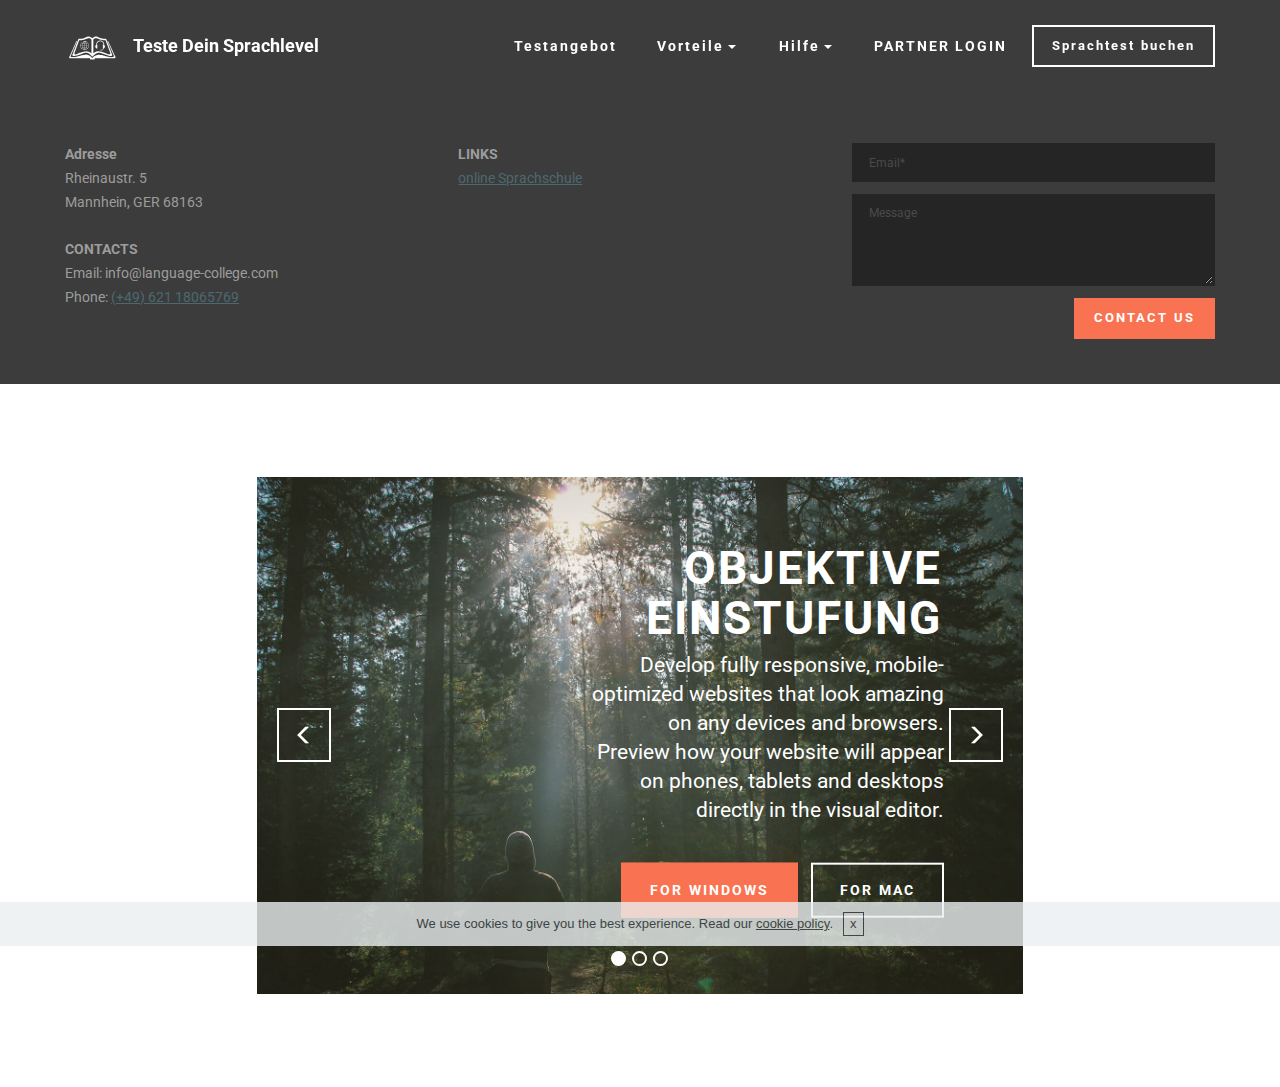
==== page1.html @ b9482434 "create github pages" ====
<!DOCTYPE html>
<html >
<head>
  <!-- Site made with Mobirise Website Builder v4.6.6, https://mobirise.com -->
  <meta charset="UTF-8">
  <meta http-equiv="X-UA-Compatible" content="IE=edge">
  <meta name="generator" content="Mobirise v4.6.6, mobirise.com">
  <meta name="viewport" content="width=device-width, initial-scale=1, minimum-scale=1">
  <link rel="shortcut icon" href="assets/images/favicon-96x96-96x96.png" type="image/x-icon">
  <meta name="description" content="Web Site Generator Description">
  <title>Assessment-Center</title>
  <link rel="stylesheet" href="https://fonts.googleapis.com/css?family=Roboto:700,400&subset=cyrillic,latin,greek,vietnamese">
  <link rel="stylesheet" href="assets/bootstrap/css/bootstrap.min.css">
  <link rel="stylesheet" href="assets/dropdown-menu/style.css">
  <link rel="stylesheet" href="assets/mobirise/css/style.css">
  <link rel="stylesheet" href="assets/mobirise-slider/style.css">
  <link rel="stylesheet" href="assets/mobirise/css/mbr-additional.css" type="text/css">
  
  
  
</head>
<body>
  <section id="dropdown-menu-f" data-rv-view="28">

    <nav class="navbar navbar-dropdown transparent navbar-fixed-top bg-color">

        <div class="container">

            <div class="navbar-brand">
                <a href="http://testedeinsprachlevel.de" class="navbar-logo"><img src="assets/images/aaalclogowhite.svg" alt="Mobirise"></a>
                <a class="text-white" href="https://mobirise.com">Teste Dein Sprachlevel</a>
            </div>

            <button class="navbar-toggler pull-xs-right hidden-md-up" type="button" data-toggle="collapse" data-target="#exCollapsingNavbar">
                <div class="hamburger-icon"></div>
            </button>

            <ul class="nav-dropdown collapse pull-xs-right navbar-toggleable-sm nav navbar-nav" id="exCollapsingNavbar"><li class="nav-item"><a class="nav-link link" href="https://mobirise.com/">Testangebot</a></li><li class="nav-item dropdown"><a class="nav-link link dropdown-toggle" data-toggle="dropdown-submenu" href="https://mobirise.com/" aria-expanded="false">Vorteile</a><div class="dropdown-menu"><a class="dropdown-item" href="https://mobirise.com/">Privatperson</a><a class="dropdown-item" href="https://mobirise.com/">Für Bewerbungsmappen<br></a><div class="dropdown"><a class="dropdown-item dropdown-toggle" data-toggle="dropdown-submenu" href="https://mobirise.com/" aria-expanded="false">Assesment Centers</a><div class="dropdown-menu dropdown-submenu"><a class="dropdown-item" href="https://mobirise.com/">Minimalversion</a><a class="dropdown-item" href="https://mobirise.com/">Komplett<br></a><a class="dropdown-item" href="https://mobirise.com/">Image gallery</a><a class="dropdown-item" href="https://mobirise.com/">Mobile menu</a><a class="dropdown-item" href="https://mobirise.com/">Google maps</a><a class="dropdown-item" href="https://mobirise.com/">Social buttons</a><a class="dropdown-item" href="https://mobirise.com/">Google fonts</a><a class="dropdown-item" href="https://mobirise.com/">Video background</a></div></div></div></li><li class="nav-item dropdown"><a class="nav-link link dropdown-toggle" data-toggle="dropdown-submenu" href="https://mobirise.com/" aria-expanded="false">Hilfe</a><div class="dropdown-menu"><a class="dropdown-item" href="https://mobirise.com/">Contact us</a></div></li><li class="nav-item"><a class="nav-link link" href="http://login.html">PARTNER LOGIN</a></li><li class="nav-item nav-btn"><a class="nav-link btn btn-default btn-default-outline" href="index.html#pricing-table1-c">Sprachtest buchen</a></li></ul>

        </div>

    </nav>

</section>

<section class="engine"><a href="https://mobirise.ws/o">best mobile website builder</a></section><section class="mbr-section mbr-section--relative mbr-section--fixed-size mbr-after-navbar" id="contacts3-g" data-rv-view="30" style="background-color: rgb(60, 60, 60);">
    
    <div class="mbr-section__container container">
        <div class="mbr-contacts mbr-contacts--wysiwyg row" style="padding-top: 45px; padding-bottom: 45px;">
            <div class="col-sm-8">
                <div class="row">
                    <div class="col-sm-6">
                        <p class="mbr-contacts__text"><strong>Adresse</strong><br>
Rheinaustr. 5<br>
Mannhein, GER 68163<br><br>
<strong>CONTACTS</strong><br>
Email: info@language-college.com<br>
Phone: <a href="tel:+49-621-18065769">(+49) 621 18065769</a><br><br></p>
                    </div>
                    <div class="col-sm-6"><p class="mbr-contacts__text"><strong>LINKS</strong></p><ul class="mbr-contacts__list"><li><a href="http://language-college.com" target="_blank">online Sprachschule</a></li><li><br></li></ul></div>
                </div>
            </div>
            <div class="mbr-contacts__column col-sm-4" data-form-type="formoid">
                <div data-form-alert="true">
                    <div class="hide" data-form-alert-success="true">Thanks for filling out form!</div>
                </div>
                <form action="https://mobirise.com/" method="post" data-form-title="MESSAGE">
                    <input type="hidden" value="ZUxtruCkhnBNxUwou4GzDsXMW1jZRFucqHpQCYQnk+NSFIySxIh+TwxcKtMD9xpmHl1FUd7HIcWRL0syQinJPswpUtrcHqzlg+A+Mhi7OzvmgWPdeoBjNC7P15YC326x" data-form-email="true">
                    
                    <div class="form-group">
                        <input type="email" class="form-control input-sm input-inverse" name="email" required="" placeholder="Email*" data-form-field="Email">
                    </div>
                    
                    <div class="form-group">
                        <textarea class="form-control input-sm input-inverse" name="message" rows="4" placeholder="Message" data-form-field="Message"></textarea>
                    </div>
                    <div class="mbr-buttons mbr-buttons--right btn-inverse"><button type="submit" class="mbr-buttons__btn btn btn-danger">CONTACT US</button></div>
                </form>
            </div>
        </div>
    </div>
</section>

<section class="mbr-slider mbr-section mbr-section--no-padding carousel slide" data-ride="carousel" data-wrap="true" data-interval="5000" id="slider2-h" data-rv-view="39">
    <div class="mbr-section__container article-slider container mbr-section__container--isolated">
        <div class=" col-sm-offset-2 col-sm-8">
            <ol class="carousel-indicators">
                <li data-app-prevent-settings="" data-target="#slider2-h" class="active" data-slide-to="0"></li><li data-app-prevent-settings="" data-target="#slider2-h" data-slide-to="1"></li><li data-app-prevent-settings="" data-target="#slider2-h" data-slide-to="2"></li>
            </ol>
            <div class="carousel-inner" role="listbox">
                <div class="mbr-box mbr-section mbr-section--relative mbr-section--fixed-size mbr-section--bg-adapted item dark center active">
                    <div class="mbr-box__magnet mbr-box__magnet--center-right">
                                            
                        <div>
                            <img src="assets/images/slide1.jpg">
                            <div class="row">
                                <div class=" col-md-6 col-md-offset-5">  

                                <div class="mbr-hero">
                                    <h1 class="mbr-hero__text">OBJEKTIVE EINSTUFUNG</h1>

                                    <p class="mbr-hero__subtext">Develop fully responsive, mobile-optimized websites that look amazing on any devices and browsers. Preview how your website will appear on phones, tablets and desktops directly in the visual editor.</p>
                                </div>
                                <div class="mbr-buttons btn-inverse mbr-buttons--left mbr-buttons--right"><a class="mbr-buttons__btn btn btn-lg btn-danger" href="https://mobirise.com">FOR WINDOWS</a> <a class="mbr-buttons__btn btn btn-lg btn-default" href="https://mobirise.com">FOR MAC</a></div>
                                </div>
                            </div>
                        </div>
                    </div>
                </div><div class="mbr-box mbr-section mbr-section--relative mbr-section--fixed-size mbr-section--bg-adapted item dark center">
                    <div class="mbr-box__magnet mbr-box__magnet--center-left">
                                            
                        <div>
                            <img src="assets/images/slide2.jpg">
                            <div class="row">
                                <div class=" col-md-offset-1 col-md-6">  

                                <div class="mbr-hero">
                                    <h1 class="mbr-hero__text">SOFORTIGE ERGEBNISSE</h1>

                                    <p class="mbr-hero__subtext">Mobirise is based on Bootstrap 3 - most powerful mobile first framework. Use any bootstrap themes with no extra work.</p>
                                </div>
                                <div class="mbr-buttons btn-inverse mbr-buttons--left"><a class="mbr-buttons__btn btn btn-lg btn-danger" href="https://mobirise.com">FOR WINDOWS</a> <a class="mbr-buttons__btn btn btn-lg btn-default" href="https://mobirise.com">FOR MAC</a></div>
                                </div>
                            </div>
                        </div>
                    </div>
                </div><div class="mbr-box mbr-section mbr-section--relative mbr-section--fixed-size mbr-section--bg-adapted item dark center">
                    <div class="mbr-box__magnet mbr-box__magnet--center-center">
                                            
                        <div>
                            <img src="assets/images/slide3.jpg">
                            <div class="row">
                                <div class=" col-md-8 col-md-offset-2">  

                                <div class="mbr-hero">
                                    <h1 class="mbr-hero__text">GESTUFTE NIVEAUS</h1>

                                    <p class="mbr-hero__subtext">Choose from the large selection of latest pre-made blocks - jumbotrons, hero images, parallax scrolling, video backgrounds, hamburger menu, sticky header and more.</p>
                                </div>
                                <div class="mbr-buttons btn-inverse mbr-buttons--center"><a class="mbr-buttons__btn btn btn-lg btn-danger" href="https://mobirise.com">FOR WINDOWS</a> <a class="mbr-buttons__btn btn btn-lg btn-default" href="https://mobirise.com">FOR MAC</a></div>
                                </div>
                            </div>
                        </div>
                    </div>
                </div>
            </div>
            
            <a data-app-prevent-settings="" class="left carousel-control" role="button" data-slide="prev" href="#slider2-h">
                <span class="glyphicon glyphicon-menu-left" aria-hidden="true"></span>
                <span class="sr-only">Previous</span>
            </a>
            <a data-app-prevent-settings="" class="right carousel-control" role="button" data-slide="next" href="#slider2-h">
                <span class="glyphicon glyphicon-menu-right" aria-hidden="true"></span>
                <span class="sr-only">Next</span>
            </a>
        </div>
    </div>
</section>


  <script src="assets/web/assets/jquery/jquery.min.js"></script>
  <script src="assets/bootstrap/js/bootstrap.min.js"></script>
  <script src="assets/bootstrap-carousel-swipe/bootstrap-carousel-swipe.js"></script>
  <script src="assets/smooth-scroll/smooth-scroll.js"></script>
  <script src="assets/cookies-alert-plugin/cookies-alert-core.js"></script>
  <script src="assets/cookies-alert-plugin/cookies-alert-script.js"></script>
  <!--[if lte IE 9]>
    <script src="assets/jquery-placeholder/jquery.placeholder.min.js"></script>
  <![endif]-->
  <script src="assets/dropdown-menu/script.js"></script>
  <script src="assets/mobirise/js/script.js"></script>
  <script src="assets/formoid/formoid.min.js"></script>
  
  
<input name="cookieData" type="hidden" data-cookie-text="We use cookies to give you the best experience. Read our <a href='privacy.html'>cookie policy</a>.">
  </body>
</html>
---- assets/dropdown-menu/style.css ----
.navbar-dropdown .dropup,.navbar-dropdown .dropdown{position:relative}.navbar-dropdown .dropdown-toggle::after{display:inline-block;width:0;height:0;margin-right:.25rem;margin-left:.25rem;vertical-align:middle;content:"";border-top:0.3em solid;border-right:0.3em solid transparent;border-left:0.3em solid transparent}.navbar-dropdown .dropdown-toggle:focus{outline:0}.navbar-dropdown .dropup .dropdown-toggle::after{border-top:0;border-bottom:0.3em solid}.navbar-dropdown .dropdown-menu{position:absolute;top:100%;left:0;z-index:1000;display:none;float:left;min-width:160px;padding:5px 0;margin:2px 0 0;font-size:1rem;color:#373a3c;text-align:left;list-style:none;background-color:#fff;background-clip:padding-box;border:1px solid rgba(0,0,0,0.15);border-radius:0.25rem}.navbar-dropdown .dropdown-divider{height:1px;margin:0.5rem 0;overflow:hidden;background-color:#e5e5e5}.navbar-dropdown .dropdown-item{display:block;width:100%;padding:3px 20px;clear:both;font-weight:normal;line-height:1.5;color:#373a3c;text-align:inherit;white-space:nowrap;background:none;border:0}.navbar-dropdown .dropdown-item:focus,.navbar-dropdown .dropdown-item:hover{color:#2b2d2f;text-decoration:none;background-color:#f5f5f5}.navbar-dropdown .dropdown-item.active,.navbar-dropdown .dropdown-item.active:focus,.navbar-dropdown .dropdown-item.active:hover{color:#fff;text-decoration:none;background-color:#0275d8;outline:0}.navbar-dropdown .dropdown-item.disabled,.navbar-dropdown .dropdown-item.disabled:focus,.navbar-dropdown .dropdown-item.disabled:hover{color:#818a91}.navbar-dropdown .dropdown-item.disabled:focus,.navbar-dropdown .dropdown-item.disabled:hover{text-decoration:none;cursor:not-allowed;background-color:transparent;background-image:none;filter:"progid:DXImageTransform.Microsoft.gradient(enabled = false)"}.navbar-dropdown .open > .dropdown-menu{display:block}.navbar-dropdown .open > a{outline:0}.navbar-dropdown .dropdown-menu-right{right:0;left:auto}.navbar-dropdown .dropdown-menu-left{right:auto;left:0}.navbar-dropdown .dropdown-header{display:block;padding:3px 20px;font-size:0.875rem;line-height:1.5;color:#818a91;white-space:nowrap}.navbar-dropdown .dropdown-backdrop{position:fixed;top:0;right:0;bottom:0;left:0;z-index:990}.navbar-dropdown .pull-right > .dropdown-menu{right:0;left:auto}.navbar-dropdown .dropup .caret,.navbar-dropdown .navbar-fixed-bottom .dropdown .caret{content:"";border-top:0;border-bottom:0.3em solid}.navbar-dropdown .dropup .dropdown-menu,.navbar-dropdown .navbar-fixed-bottom .dropdown .dropdown-menu{top:auto;bottom:100%;margin-bottom:2px}.nav-link{display:inline-block}.nav-link:focus,.nav-link:hover{text-decoration:none}.navbar-nav .nav-item{float:left}.navbar-nav .nav-link{display:block;padding-top:.425rem;padding-bottom:.425rem}.navbar-nav .nav-link + .nav-link{margin-left:1rem}.navbar-nav .nav-item + .nav-item{margin-left:1rem}.navbar-toggler{padding:.5rem .75rem;font-size:1.25rem;line-height:1;background:none;border:1px solid transparent;border-radius:0.25rem}.navbar-toggler:focus,.navbar-toggler:hover{text-decoration:none}@media (min-width:544px){.navbar-toggleable-xs{display:block!important}}@media (min-width:768px){.navbar-toggleable-sm{display:block!important}}@media (min-width:992px){.navbar-toggleable-md{display:block!important}}.pull-xs-left{float:left!important}.pull-xs-right{float:right!important}.pull-xs-none{float:none!important}@media (min-width:544px){.pull-sm-left{float:left!important}.pull-sm-right{float:right!important}.pull-sm-none{float:none!important}}@media (min-width:768px){.pull-md-left{float:left!important}.pull-md-right{float:right!important}.pull-md-none{float:none!important}}@media (min-width:992px){.pull-lg-left{float:left!important}.pull-lg-right{float:right!important}.pull-lg-none{float:none!important}}@media (min-width:1200px){.pull-xl-left{float:left!important}.pull-xl-right{float:right!important}.pull-xl-none{float:none!important}}.hidden-xs-up{display:none!important}@media (max-width:543px){.hidden-xs-down{display:none!important}}@media (min-width:544px){.hidden-sm-up{display:none!important}}@media (max-width:767px){.hidden-sm-down{display:none!important}}@media (min-width:768px){.hidden-md-up{display:none!important}}@media (max-width:991px){.hidden-md-down{display:none!important}}@media (min-width:992px){.hidden-lg-up{display:none!important}}@media (max-width:1199px){.hidden-lg-down{display:none!important}}@media (min-width:1200px){.hidden-xl-up{display:none!important}}.hidden-xl-down{display:none!important}.navbar-dropdown-open{overflow:hidden!important}.navbar-dropdown-open .navbar-dropdown.opened{bottom:0;left:0;overflow-y:scroll;position:fixed;right:0;top:0;transition:none}.navbar-dropdown{left:0;padding-top:1.5rem;padding-bottom:1.5rem;position:absolute;right:0;top:0;transition:all 0.25s ease;z-index:1030}.navbar-dropdown .navbar-brand,.navbar-dropdown .navbar-toggler{position:relative;z-index:995}.navbar-dropdown.bg-color.transparent{background:none!important}.navbar-dropdown.navbar-fixed-top{position:fixed}.navbar-dropdown .navbar-brand{line-height:0;margin-right:1.5rem;padding:0}.navbar-dropdown .navbar-brand a{line-height:2.35rem;vertical-align:middle}.navbar-dropdown .navbar-brand a,.navbar-dropdown .navbar-brand a:hover{text-decoration:none}.navbar-dropdown .navbar-brand .navbar-logo,.navbar-dropdown .navbar-brand .navbar-logo a{line-height:0;vertical-align:baseline}.navbar-dropdown .navbar-logo{margin-right:0.5rem}.navbar-dropdown .navbar-logo img{display:inline;height:2.35rem}@media (max-width:543px){.navbar-dropdown .navbar-toggleable-xs{padding-top:0.425rem}.navbar-dropdown .navbar-toggleable-xs .btn{margin-bottom:0.425rem;margin-top:0.425rem}.navbar-dropdown .navbar-toggleable-xs .dropdown-menu{padding-bottom:0.425rem}.navbar-dropdown .navbar-toggleable-xs .dropdown-menu .dropdown-menu{padding-bottom:0}}@media (max-width:767px){.navbar-dropdown .navbar-toggleable-sm{padding-top:0.425rem}.navbar-dropdown .navbar-toggleable-sm .btn{margin-bottom:0.425rem;margin-top:0.425rem}.navbar-dropdown .navbar-toggleable-sm .dropdown-menu{padding-bottom:0.425rem}.navbar-dropdown .navbar-toggleable-sm .dropdown-menu .dropdown-menu{padding-bottom:0}}@media (max-width:991px){.navbar-dropdown .navbar-toggleable-md{padding-top:0.425rem}.navbar-dropdown .navbar-toggleable-md .btn{margin-bottom:0.425rem;margin-top:0.425rem}.navbar-dropdown .navbar-toggleable-md .dropdown-menu{padding-bottom:0.425rem}.navbar-dropdown .navbar-toggleable-md .dropdown-menu .dropdown-menu{padding-bottom:0}}@media (min-width:544px){.navbar-dropdown{border-radius:0}}.is-builder .navbar-dropdown .dropdown-toggle::after{vertical-align:baseline}.dropdown-menu.dropdown-submenu{left:100%;margin-left:-6px;margin-top:-6px;top:0}.dropdown-menu .dropdown-toggle[data-toggle="dropdown-submenu"]::after{border-bottom:0.3em solid transparent;border-left:0.3em solid;border-right:0;border-top:0.3em solid transparent;margin-left:0.3rem}.dropdown-menu .dropdown-toggle[data-toggle="dropdown-submenu"][aria-expanded="true"]{background-color:#f5f5f5}.dropdown-menu .dropdown-item:focus{outline:0}.nav-dropdown-sm{clear:left;float:none!important;position:relative;z-index:999}.nav-dropdown-sm .nav-item{float:none}.nav-dropdown-sm .nav-item + .nav-item{margin-left:0}.nav-dropdown-sm .nav-link,.nav-dropdown-sm .dropdown-item{position:relative}.nav-dropdown-sm .dropdown-toggle::after{position:absolute;right:0;top:50%;margin-top:-0.15em}.nav-dropdown-sm .dropdown-toggle[data-toggle="dropdown-submenu"]::after{margin-left:.25rem;border-top:0.3em solid;border-right:0.3em solid transparent;border-left:0.3em solid transparent;border-bottom:0}.nav-dropdown-sm .dropdown-toggle[data-toggle="dropdown-submenu"][aria-expanded="true"]::after{border-top:0;border-right:0.3em solid transparent;border-left:0.3em solid transparent;border-bottom:0.3em solid}.nav-dropdown-sm .dropdown-menu{margin:0;padding:0;position:relative;top:0;left:0;width:100%;border:0;float:none;border-radius:0;background:none;padding-left:20px}.nav-dropdown-sm .dropdown-item{padding-left:0}.nav-dropdown-sm .dropdown-item,.nav-dropdown-sm .dropdown-item:hover,.nav-dropdown-sm .dropdown-item:focus{background:none!important}.navbar-dropdown .nav > li > a::after{-webkit-transform:none!important;-ms-transform:none!important;-o-transform:none!important;transform:none!important;-webkit-transition:none!important;-o-transition:none!important;transition:none!important;display:none}.navbar-dropdown .navbar-nav{margin:0!important}.navbar-dropdown .nav-dropdown-sm{padding-top:11px!important}.dropdown-toggle::after{display:inline-block!important;width:0!important;border-top:5px solid;border-right:5px solid transparent;border-left:5px solid transparent;border-bottom:0!important;margin-left:4px!important}.dropdown-menu .dropdown-toggle[data-toggle="dropdown-submenu"]::after{border-bottom:5px solid transparent!important;border-left:5px solid!important;border-right:0!important;border-top:5px solid transparent!important;margin-left:6px!important}.nav-dropdown-sm .dropdown-toggle[data-toggle="dropdown-submenu"][aria-expanded="true"]::after{border-top:0!important;border-right:5px solid transparent!important;border-left:5px solid transparent!important;border-bottom:5px solid!important}.nav-dropdown-sm .dropdown-toggle[data-toggle="dropdown-submenu"]::after{margin-left:5px!important;border-top:5px solid!important;border-right:5px solid transparent!important;border-left:5px solid transparent!important;border-bottom:0!important}.navbar-dropdown .btn{-webkit-transition:all 0.2s ease-in-out 0s;-o-transition:all 0.2s ease-in-out 0s;transition:all 0.2s ease-in-out 0s;border-width:2px;font-size:13px;font-weight:bold;letter-spacing:2px;text-decoration:none;word-spacing:1px}.navbar-dropdown{padding-top:25px;padding-bottom:25px;margin-bottom:0;min-height:0;border:0}.navbar-dropdown .navbar-brand{line-height:0;margin-left:0!important;margin-right:24px;padding:0;height:auto;font-weight:bold}.navbar-dropdown .navbar-logo img{height:42px}.navbar-dropdown .navbar-brand a{line-height:42px}.navbar-dropdown .navbar-brand .navbar-logo{margin-right:8px}.navbar-dropdown .navbar-brand .navbar-logo,.navbar-dropdown .navbar-brand .navbar-logo a{line-height:0}.navbar-dropdown a{text-decoration:none}.navbar-dropdown .navbar-nav > li > a{padding-top:11px;padding-bottom:11px}.navbar-dropdown .navbar-nav > li > a.btn{padding:9px 18px}.navbar-dropdown .dropdown-menu{font-size:15px;border-radius:0;padding:8px 0;border:0}.navbar-dropdown .dropdown-submenu{margin-top:-8px}.navbar-dropdown .dropdown-item{padding:4px 20px}.navbar-dropdown .nav-dropdown-sm a{padding-left:0}@media (max-width:767px){.navbar-dropdown .navbar-toggleable-sm .btn{margin-bottom:11px;margin-top:11px}}.navbar-dropdown{padding-top:25px;padding-bottom:25px;margin-bottom:0;min-height:0}.navbar-dropdown.navbar-short{padding-top:15px;padding-bottom:15px}.navbar-dropdown .navbar-nav > li > .dropdown-menu{margin-left:-5px}.navbar-dropdown .nav-dropdown-sm > li > .dropdown-menu{margin-left:0}.navbar-dropdown .nav-dropdown-sm .dropdown-menu{padding:0;padding-left:20px;padding-bottom:11px}.navbar-dropdown .nav-dropdown-sm .dropdown-menu .dropdown-menu{padding-bottom:0}.navbar-dropdown{padding-left:20px;padding-right:20px}.navbar-dropdown .container{padding-left:0;padding-right:0}.navbar-dropdown .navbar-toggler{padding:8px 12px;font-size:20px;border-radius:4px}.navbar-dropdown .btn-default-outline{color:#fff;background-color:transparent;border-color:#fff}.navbar-dropdown .btn-default-outline:hover{color:#252525;background-color:#fff;border-color:#fff}.navbar-dropdown .btn-primary-outline{color:#4c6972;background-color:transparent;border-color:#4c6972}.navbar-dropdown .btn-primary-outline:hover{color:#fff;background-color:#4c6972;border-color:#4c6972}.navbar-dropdown .btn-info-outline{color:#27aae0;background-color:transparent;border-color:#27aae0}.navbar-dropdown .btn-info-outline:hover{color:#fff;background-color:#27aae0;border-color:#27aae0}.navbar-dropdown .btn-success-outline{color:#7ac673;background-color:transparent;border-color:#7ac673}.navbar-dropdown .btn-success-outline:hover{color:#fff;background-color:#7ac673;border-color:#7ac673}.navbar-dropdown .btn-warning-outline{color:#faaf40;background-color:transparent;border-color:#faaf40}.navbar-dropdown .btn-warning-outline:hover{color:#fff;background-color:#faaf40;border-color:#faaf40}.navbar-dropdown .btn-danger-outline{color:#f97352;background-color:transparent;border-color:#f97352}.navbar-dropdown .btn-danger-outline:hover{color:#fff;background-color:#f97352;border-color:#f97352}.navbar-dropdown .btn-link-outline{color:#252525;background-color:transparent;border-color:#252525}.navbar-dropdown .btn-link-outline:hover{color:#fff;background-color:#252525;border-color:#252525}.navbar-dropdown .link,.navbar-dropdown .link:hover{color:#252525}.navbar-dropdown .nav .link{letter-spacing:2px}
---- assets/mobirise/css/style.css ----
.is-builder .animated {
  -webkit-animation-name: none !important;
  animation-name: none !important;
}
html {
  position: relative;
  min-height: 100%;
}
.mbr-embedded-video {
  position: relative;
}
.mbr-background-video,
.mbr-background-video-preview {
  bottom: 0;
  left: 0;
  overflow: hidden;
  position: absolute;
  right: 0;
  top: 0;
}
.mbr-parallax-background,
.mbr-background {
  background-attachment: fixed !important;
  background-position: 50% 0;
  background-repeat: no-repeat;
  background-size: cover !important;
}
.mbr-hidden-scrollbar .mbr-parallax-background {
  background-size: auto 130%;
}
.mobile .mbr-parallax-background {
  background-attachment: scroll !important;
}
.mbr-background {
  background-attachment: scroll !important;
}
.mbr-navbar {
  position: relative;
  width: 100%;
}
.mbr-navbar:before {
  content: "";
  display: block;
}
.mbr-navbar__brand-link:after,
.mbr-navbar__brand-img {
  max-height: 74px;
  height: 100%;
}
.mbr-navbar:before,
.mbr-navbar__container {
  height: 98px;
}
.mbr-navbar--ss .mbr-navbar__brand-link:after,
.mbr-navbar--ss .mbr-navbar__brand-img {
  height: 74px;
}
.mbr-navbar--ss:before,
.mbr-navbar--ss .mbr-navbar__container {
  height: 98px;
}
.mbr-navbar--xs .mbr-navbar__brand-link:after,
.mbr-navbar--xs .mbr-navbar__brand-img {
  height: 32px;
}
.mbr-navbar--xs:before,
.mbr-navbar--xs .mbr-navbar__container {
  height: 56px;
}
.mbr-navbar--s .mbr-navbar__brand-link:after,
.mbr-navbar--s .mbr-navbar__brand-img {
  height: 48px;
}
.mbr-navbar--s:before,
.mbr-navbar--s .mbr-navbar__container {
  height: 72px;
}
.mbr-navbar--m .mbr-navbar__brand-link:after,
.mbr-navbar--m .mbr-navbar__brand-img {
  height: 64px;
}
.mbr-navbar--m:before,
.mbr-navbar--m .mbr-navbar__container {
  height: 88px;
}
.mbr-navbar--l .mbr-navbar__brand-link:after,
.mbr-navbar--l .mbr-navbar__brand-img {
  height: 96px;
}
.mbr-navbar--l:before,
.mbr-navbar--l .mbr-navbar__container {
  height: 120px;
}
.mbr-navbar--xl .mbr-navbar__brand-link:after,
.mbr-navbar--xl .mbr-navbar__brand-img {
  height: 128px;
}
.mbr-navbar--xl:before,
.mbr-navbar--xl .mbr-navbar__container {
  height: 152px;
}
.mbr-navbar--short .mbr-navbar__brand-link:after,
.mbr-navbar--short .mbr-navbar__brand-img {
  height: 40px;
}
.mbr-navbar--short .mbr-brand__logo .mbr-iconfont{
  font-size: 40px;
}
.mbr-navbar--short:before,
.mbr-navbar--short .mbr-navbar__container {
  height: 64px;
}
.mbr-navbar--short .mbr-navbar__container {
  padding: 12px 0;
}
@media (max-width: 767px) {
  .mbr-navbar--short .mbr-navbar__brand-link:after,
  .mbr-navbar--short .mbr-navbar__brand-img {
    height: 31px;
  }
  .mbr-navbar--short:before,
  .mbr-navbar--short .mbr-navbar__container {
    height: 45px;
  }
  .mbr-navbar--short .mbr-navbar__container {
    padding: 7px 0;
  }
}
.mbr-navbar__brand-img {
  position: relative;
}
.mbr-navbar__brand-img,
.mbr-navbar__container,
.mbr-navbar__section {
  -webkit-transition: all 300ms ease-in-out 0s;
  -o-transition: all 300ms ease-in-out 0s;
  transition: all 300ms ease-in-out 0s;
}
.mbr-navbar__section {
  background: #2c2c2c;
  height: auto;
  position: absolute;
  top: 0;
  width: 100%;
  z-index: 1000;
}
.mbr-navbar__container {
  display: table;
  padding: 12px 0;
  width: 100%;
}
.mbr-navbar__menu-box {
  display: table;
  width: 100%;
}
.mbr-navbar__menu-box--inline-left,
.mbr-navbar__menu-box--inline-center,
.mbr-navbar__menu-box--inline-right {
  display: block;
  text-align: left;
}
.mbr-navbar__menu-box--inline-center {
  text-align: center;
}
.mbr-navbar__menu-box--inline-right {
  text-align: right;
}
.mbr-navbar__column {
  display: table-cell;
  vertical-align: middle;
}
.mbr-navbar__column--xxs {
  width: 1%;
}
.mbr-navbar__column--xs {
  width: 10%;
}
.mbr-navbar__column--s {
  width: 20%;
}
.mbr-navbar__column--m {
  width: 30%;
}
.mbr-navbar__column--l {
  width: 40%;
}
.mbr-navbar__column--xl {
  width: 50%;
}
.mbr-navbar__menu-box--inline-left .mbr-navbar__column,
.mbr-navbar__menu-box--inline-center .mbr-navbar__column,
.mbr-navbar__menu-box--inline-right .mbr-navbar__column {
  display: inline-block;
}
.mbr-navbar__items {
  float: left;
  padding-left: 0px;
  position: relative;
  left: -20px;
}
.mbr-navbar__items--right {
  float: right;
  left: 0;
}
.float-left {
  float: left;
}
.mbr-navbar__item {
  display: block;
  float: left;
  position: relative;
}
.mbr-navbar__hamburger {
  display: none;
  margin-top: -11px;
  position: absolute;
  right: 0;
  top: 50%;
  z-index: 10000;
}
.mbr-navbar--collapsed .mbr-navbar__container {
  position: relative;
}
.mbr-navbar--collapsed .mbr-navbar__column {
  display: block;
  width: 100%;
}
.mbr-navbar--collapsed .mbr-navbar__items--right {
  padding-top: 13px;
}
.mbr-navbar--collapsed .mbr-navbar__menu {
  background: rgba(0, 0, 0, 0.9);
  display: none;
  height: 100%;
  left: 0;
  position: fixed;
  top: 0;
  width: 100%;
  z-index: 9999;
}
.mbr-navbar--collapsed .mbr-navbar__menu-box {
  display: table-cell;
  vertical-align: middle;
}
.mbr-navbar--collapsed .mbr-navbar__items {
  float: none;
}
.mbr-navbar--collapsed .mbr-navbar__item {
  float: none;
}
.mbr-navbar--collapsed .mbr-navbar__hamburger {
  display: block;
}
.mbr-navbar--collapsed.mbr-navbar--open .mbr-navbar__menu {
  display: table;
}
.mbr-navbar--collapsed.mbr-navbar--open:not(.mbr-navbar--sticky) .mbr-navbar__section {
  background: none;
  position: fixed;
}
.mbr-navbar--collapsed.mbr-navbar--open .mbr-navbar__brand {
  visibility: hidden;
}
.mbr-navbar--collapsed.mbr-navbar--sticky.mbr-navbar--open .mbr-navbar__brand {
  visibility: visible;
}
.mbr-navbar--collapsed.mbr-navbar--open .mbr-navbar__brand-img,
.mbr-navbar--collapsed.mbr-navbar--open .mbr-navbar__container {
  -webkit-transition: none;
  -o-transition: none;
  transition: none;
}
.mbr-navbar--freeze.mbr-navbar--collapsed.mbr-navbar--open .mbr-navbar__hamburger,
.mbr-navbar--freeze.mbr-navbar--collapsed.mbr-navbar--open .mbr-navbar__hamburger:hover {
  color: #fff !important;
}
.mbr-navbar--sticky .mbr-navbar__section {
  position: fixed;
}
.mbr-navbar--absolute {
  position: absolute;
}
/* fix for popup menu conflict */
@media (max-width: 480px) {
  .mbr-navbar--absolute.mbr-navbar[id^=menu-] {
    position: absolute;
  }
}
.mbr-navbar--transparent .mbr-navbar__section {
  background: none;
}
.mbr-navbar--stuck .mbr-navbar__section,
.mbr-navbar--relative .mbr-navbar__section {
  background: #2c2c2c;
}
@media (max-width: 991px) {
  .mbr-navbar--auto-collapse .mbr-navbar__container {
    position: relative;
  }
  .mbr-navbar--auto-collapse .mbr-navbar__column {
    display: block;
    width: 100%;
  }
  .mbr-navbar__column {
    max-height: 100vh;
    overflow-x: hidden;
    overflow-y:auto;
  }
  .mbr-navbar__column::-webkit-scrollbar {
    display:none;
  }
  .mbr-navbar--auto-collapse .mbr-navbar__items--right {
    padding-top: 13px;
  }
  .mbr-navbar--auto-collapse .mbr-navbar__menu {
    background: rgba(0, 0, 0, 0.9);
    display: none;
    height: 100%;
    left: 0;
    position: fixed;
    top: 0;
    width: 100%;
    z-index: 9999;
  }
  .mbr-navbar--auto-collapse .mbr-navbar__menu-box {
    display: table-cell;
    vertical-align: middle;
  }
  .mbr-navbar--auto-collapse .mbr-navbar__items {
    float: none;
  }
  .mbr-navbar--auto-collapse .mbr-navbar__item {
    float: none;
  }
  .mbr-navbar--auto-collapse .mbr-navbar__hamburger {
    display: block;
  }
  .mbr-navbar--auto-collapse.mbr-navbar--open .mbr-navbar__menu {
    display: table;
  }
  .mbr-navbar--auto-collapse.mbr-navbar--open:not(.mbr-navbar--sticky) .mbr-navbar__section {
    background: none;
    position: fixed;
  }
  .mbr-navbar--auto-collapse.mbr-navbar--open .mbr-navbar__brand {
    visibility: hidden;
  }
  .mbr-navbar--auto-collapse.mbr-navbar--sticky.mbr-navbar--open .mbr-navbar__brand {
    visibility: visible;
  }
  .mbr-navbar--auto-collapse.mbr-navbar--open .mbr-navbar__brand-img,
  .mbr-navbar--auto-collapse.mbr-navbar--open .mbr-navbar__container {
    -webkit-transition: none;
    -o-transition: none;
    transition: none;
  }
}
.mbr-after-navbar:before {
  content: "";
  display: block;
  height: 98px;
}
.mbr-hamburger {
  cursor: pointer;
  height: 23px;
  width: 30px;
}
.mbr-hamburger:focus {
  outline: none;
}
.mbr-hamburger__line,
.mbr-hamburger__line:before,
.mbr-hamburger__line:after {
  content: "";
  position: absolute;
  display: block;
  height: 1px;
  cursor: pointer;
}
.mbr-hamburger__line,
.mbr-hamburger__line:before,
.mbr-hamburger__line:after {
  width: 30px;
  border-bottom: 5px solid;
  top: 9px;
}
.mbr-hamburger__line:before {
  top: -9px;
}
.mbr-hamburger__line:after {
  top: 9px;
}
.mbr-hamburger__line,
.mbr-hamburger__line:before,
.mbr-hamburger__line:after {
  -webkit-transition: all 300ms ease-in-out;
  transition: all 300ms ease-in-out;
}
.mbr-hamburger--open .mbr-hamburger__line {
  border-color: transparent;
}
.mbr-hamburger--open .mbr-hamburger__line:before,
.mbr-hamburger--open .mbr-hamburger__line:after {
  top: 0;
}
.mbr-hamburger--open .mbr-hamburger__line:before {
  -ms-transform: rotate(45deg);
  -webkit-transform: rotate(45deg);
  transform: rotate(45deg);
}
.mbr-hamburger--open .mbr-hamburger__line:after {
  top: 10px;
  -ms-transform: translatey(-10px) rotate(-45deg);
  -webkit-transform: translatey(-10px) rotate(-45deg);
  transform: translatey(-10px) rotate(-45deg);
}
@media (max-width: 767px) {
  .mbr-hamburger {
    height: 23px;
    width: 27px;
  }
  .mbr-hamburger__line,
  .mbr-hamburger__line:before,
  .mbr-hamburger__line:after {
    width: 27px;
    border-bottom: 4px solid;
    top: 9px;
  }
  .mbr-hamburger__line:before {
    top: -9px;
  }
  .mbr-hamburger__line:after {
    top: 9px;
  }
}

.navbar-dropdown .hamburger-icon {
  content: "";
  width: 16px;
  -webkit-box-shadow: 0 -6px 0 1px,0 0 0 1px,0 6px 0 1px;
  -moz-box-shadow: 0 -6px 0 1px,0 0 0 1px,0 6px 0 1px;
  box-shadow: 0 -6px 0 1px,0 0 0 1px,0 6px 0 1px;
}

.mbr-brand {
  display: block;
  float: left;
  position: relative;
}
.mbr-brand,
.mbr-brand:hover {
  text-decoration: none;
}
.mbr-brand__name {
  display: block;
  font-weight: bold;
  margin-top: 5px;
  text-align: center;
}
.mbr-brand__name,
.mbr-brand__name:hover {
  text-decoration: none;
}
.mbr-brand--inline {
  display: table;
}
.mbr-brand--inline:after {
  content: "";
  display: table-cell;
  width: 1px;
}
.mbr-brand--inline .mbr-brand__logo,
.mbr-brand--inline .mbr-brand__name {
  display: table-cell;
  vertical-align: middle;
}
.mbr-brand--inline .mbr-brand__logo {
  padding-right: 10px;
}
.mbr-brand--inline .mbr-brand__name {
  margin: 0;
  text-align: left;
}
.mbr-form {
  display: table;
  margin-top: -13px;
  position: relative;
  top: 14px;
  width: 100%;
}
.mbr-form__left,
.mbr-form__right {
  display: table-cell;
  vertical-align: top;
}
.mbr-form__left {
  padding-right: 3px;
}
.mbr-form__right {
  width: 1px;
}
@media (max-width: 530px) {
  .mbr-form {
    display: block;
    margin-top: -27px;
    position: relative;
    top: 26px;
  }
  .mbr-form__left,
  .mbr-form__right {
    display: block;
  }
  .mbr-form__left {
    margin-bottom: 12px;
    padding-right: 0;
  }
  .mbr-form__right {
    width: 100%;
  }
}
.mbr-section {
  padding: 0 20px;
}
.mbr-section--no-padding {
  padding: 0;
}
.mbr-section--relative {
  position: relative;
}
.mbr-section--fixed-size {
  overflow: hidden;
}
.mbr-section--full-height {
  height: 100vh;
}
.mbr-section--full-height.mbr-after-navbar:before {
  display: none;
}
.mbr-section--bg-adapted {
  background-attachment: scroll;
  background-position: 50% 0;
  background-repeat: no-repeat;
  background-size: cover;
}
.mbr-section--gray {
  background-color: #444444;
}
.mbr-section--light-gray {
  background-color: #f0f0f0;
}
.mbr-section--dark-gray {
  background-color: #3c3c3c;
}
.mbr-section__container {
  padding: 0;
  position: relative;
  z-index: 3;
}
.mbr-section__container--center {
  text-align: center;
}
.mbr-section__container--std-padding {
  padding: 93px 0;
}
.mbr-section__container--std-top-padding {
  padding-top: 93px;
}
.mbr-section__container--std-bot-padding {
  padding-bottom: 93px;
}
.mbr-section__container--sm-padding {
  padding: 41px 0;
}
.mbr-section__container--sm-top-padding {
  padding-top: 41px;
}
.mbr-section__container--sm-bot-padding {
  padding-bottom: 41px;
}
.mbr-section__container--isolated {
  padding-bottom: 93px;
  padding-top: 93px;
}
.mbr-section__container--first {
  padding-top: 93px;
  padding-bottom: 41px;
}
.mbr-section__container--middle {
  padding-bottom: 41px;
}
.mbr-section__container--last {
  padding-bottom: 93px;
}
.mbr-section__row {
  margin-left: -24px;
  margin-right: -24px;
}
.mbr-section__col {
  overflow: hidden;
  padding-left: 24px;
  padding-right: 24px;
}
.mbr-section__left {
  padding-right: 40px;
}
.mbr-section__right {
  padding-left: 15px;
}
.mbr-section__header {
  line-height: 1.5em;
  margin: -10px 0 0;
  text-align: center;
}
@media (min-width: 768px) {
  .mbr-section--short-paddings .mbr-section__container--std-padding {
    padding: 59px 0;
  }
  .mbr-section--short-paddings .mbr-section__container--std-top-padding {
    padding-top: 59px;
  }
  .mbr-section--short-paddings .mbr-section__container--std-bot-padding {
    padding-bottom: 59px;
  }
  .mbr-section--short-paddings .mbr-section__container--sm-padding {
    padding: 41px 0;
  }
  .mbr-section--short-paddings .mbr-section__container--sm-top-padding {
    padding-top: 41px;
  }
  .mbr-section--short-paddings .mbr-section__container--sm-bot-padding {
    padding-bottom: 41px;
  }
  .mbr-section--short-paddings .mbr-section__container--isolated {
    padding-bottom: 59px;
    padding-top: 59px;
  }
  .mbr-section--short-paddings .mbr-section__container--first {
    padding-top: 59px;
    padding-bottom: 41px;
  }
  .mbr-section--short-paddings .mbr-section__container--middle {
    padding-bottom: 41px;
  }
  .mbr-section--short-paddings .mbr-section__container--last {
    padding-bottom: 59px;
  }
}
@media (max-width: 767px) {
  .mbr-section__left {
    padding-right: 15px;
  }
  .mbr-section__right {
    padding-left: 15px;
    padding-top: 51px;
  }
}
.mbr-arrow {
  bottom: 71px;
  left: 0;
  line-height: 1px;
  padding: 0 20px;
  position: absolute;
  width: 100%;
  z-index: 3;
}
.mbr-arrow__link {
  display: inline-block;
  font-size: 26px;
}
.mbr-arrow__link,
.mbr-arrow__link:hover,
.mbr-arrow__link:focus {
  color: #fff;
}
.mbr-arrow--floating .mbr-arrow__link {
  -webkit-animation: floating-arrow 1.6s infinite ease-in-out 0s;
  -o-animation: floating-arrow 1.6s infinite ease-in-out 0s;
  animation: floating-arrow 1.6s infinite ease-in-out 0s;
}
@-webkit-keyframes floating-arrow {
  from {
    -webkit-transform: translateY(0);
    transform: translateY(0);
  }
  65% {
    -webkit-transform: translateY(11px);
    transform: translateY(11px);
  }
  to {
    -webkit-transform: translateY(0);
    transform: translateY(0);
  }
}
@-o-keyframes floating-arrow {
  from {
    -webkit-transform: translateY(0);
    transform: translateY(0);
  }
  65% {
    -webkit-transform: translateY(11px);
    transform: translateY(11px);
  }
  to {
    -webkit-transform: translateY(0);
    transform: translateY(0);
  }
}
@keyframes floating-arrow {
  from {
    -webkit-transform: translateY(0);
    transform: translateY(0);
  }
  65% {
    -webkit-transform: translateY(11px);
    transform: translateY(11px);
  }
  to {
    -webkit-transform: translateY(0);
    transform: translateY(0);
  }
}
.mbr-arrow--dark .mbr-arrow__link,
.mbr-arrow--dark .mbr-arrow__link:hover,
.mbr-arrow--dark .mbr-arrow__link:focus {
  color: #252525;
}
@media (max-width: 767px) {
  .mbr-arrow {
    bottom: 41px;
  }
}
@media (max-width: 320px) {
  .mbr-arrow {
    bottom: 21px;
    text-align: center;
  }
}
@media all and (device-width: 320px) and (device-height: 568px) and (orientation: portrait) {
  .mbr-arrow {
    bottom: 31px;
  }
}
.mbr-box {
  display: table;
  width: 100%;
}
.mbr-box--fixed {
  table-layout: fixed;
}
.mbr-box--stretched {
  height: 100%;
}
.mbr-box__magnet {
  display: table-cell;
  float: none;
  height: 100%;
  margin-bottom: 0;
  margin-top: 0;
  text-align: center;
  vertical-align: middle;
}
.mbr-box__magnet--sm-padding {
  padding: 41px 0;
}
.mbr-box__magnet--top-left,
.mbr-box__magnet--top-center,
.mbr-box__magnet--top-right {
  vertical-align: top;
}
.mbr-box__magnet--bottom-left,
.mbr-box__magnet--bottom-center,
.mbr-box__magnet--bottom-right {
  vertical-align: bottom;
}
.mbr-box__magnet--top-left,
.mbr-box__magnet--center-left,
.mbr-box__magnet--bottom-left {
  text-align: left;
}
.mbr-box__magnet--top-right,
.mbr-box__magnet--center-right,
.mbr-box__magnet--bottom-right {
  text-align: right;
}
.mbr-box__container {
  height: 50%;
}
@media (max-width: 767px) {
  .mbr-box__container {
    height: 100%;
  }
  .mbr-box--adapted {
    display: block;
  }
  .mbr-box--adapted > .mbr-box__magnet {
    display: block;
    height: auto;
  }
}
.mbr-overlay {
  background: #222;
  bottom: 0;
  left: 0;
  position: absolute;
  right: 0;
  top: 0;
  z-index: 2;
}
.mbr-google-map__marker {
  color: #252525;
  display: none;
  margin: 0;
}
.mbr-google-map--loaded .mbr-google-map__marker {
  display: block;
}
.mbr-hero {
  color: #fff;
  position: relative;
}
.mbr-hero__text {
  font-size: 46px;
  font-weight: bold;
  left: -2px;
  letter-spacing: 2px;
  line-height: 50px;
  margin: -18px 0 1px 0;
  padding-bottom: 41px;
  position: relative;
  top: 8px;
}
.mbr-hero__subtext {
  font-size: 21px;
  line-height: 29px;
  margin: -32px 0 3px 0;
  padding: 0 0 41px 0;
  position: relative;
  top: 6px;
}
.mbr-figure {
  display: inline-block;
  /*line-height: 1px;*/
  margin: 0;
  max-width: 100%;
  overflow: hidden;
  position: relative;
}
.mbr-figure--no-bg {
  background: none;
}
.mbr-figure--full-width {
  display: block;
  width: 100%;
}
.mbr-figure.mbr-after-navbar:before {
  display: none;
}
.mbr-figure--full-width iframe,
.mbr-figure--full-width .mbr-figure__img,
.mbr-figure--full-width .mbr-figure__map {
  width: 100%;
}
.mbr-figure iframe,
.mbr-figure__img,
.mbr-figure__map {
  max-width: 100%;
}
@-webkit-keyframes mapCircleLoading {
  from {
    -webkit-transform: rotate(0deg);
  }
  to {
    -webkit-transform: rotate(359deg);
  }
}
@keyframes mapCircleLoading {
  from {
    transform: rotate(0deg);
  }
  to {
    transform: rotate(359deg);
  }
}
.mbr-figure__map {
  height: 400px;
  position: relative;
}
.mbr-figure__map--short {
  height: 300px;
}
.mbr-figure__map iframe {
  height: 100%;
  width: 100%;
}
.mbr-figure__map [data-state-details] {
  color: #6b6763;
  font-family: "Roboto", Helvetica, Arial, sans-serif;
  height: 1.5em;
  margin-top: -0.75em;
  padding-left: 20px;
  padding-right: 20px;
  position: absolute;
  text-align: center;
  top: 50%;
  width: 100%;
}
.mbr-figure__map[data-state] {
  background: #e9e5dc;
}
.mbr-figure__map[data-state="loading"] [data-state-details] {
  display: none;
}
.mbr-figure__map[data-state="loading"]::after {
  content: "";
  -webkit-animation: mapCircleLoading .6s infinite linear;
  animation: mapCircleLoading .6s infinite linear;
  border-radius: 50%;
  border: 6px rgba(255, 255, 255, 0.35) solid;
  border-top-color: #fff;
  height: 40px;
  left: 50%;
  margin-left: -20px;
  margin-top: -20px;
  position: absolute;
  top: 50%;
  width: 40px;
}
.mbr-figure__caption {
  background: rgba(0, 0, 0, 0.5);
  bottom: 0;
  color: #fff;
  display: block;
  font-size: 17px;
  left: 0;
  line-height: 1.3em;
  min-height: 53px;
  padding: 17px 20px;
  position: absolute;
  text-align: left;
  width: 100%;
}
.mbr-figure__caption--no-padding {
  padding: 17px 0;
}
.mbr-figure--wysiwyg .mbr-figure__caption a,
.mbr-figure--wysiwyg .mbr-figure__caption a:hover {
  color: inherit;
  text-decoration: underline;
}
.mbr-figure--caption-inside-top .mbr-figure__caption {
  bottom: auto;
  top: 0;
}
.mbr-figure--caption-outside-top .mbr-figure__caption,
.mbr-figure--caption-outside-bottom .mbr-figure__caption {
  background: none;
  position: relative;
}
.mbr-figure--no-bg.mbr-figure--caption-outside-top .mbr-figure__caption,
.mbr-figure--no-bg.mbr-figure--caption-outside-bottom .mbr-figure__caption {
  color: #252525;
}
.mbr-figure--no-bg.mbr-figure--caption-outside-top .mbr-figure__caption {
  margin-top: -3px;
  padding-top: 0;
}
.mbr-figure--no-bg.mbr-figure--caption-outside-bottom .mbr-figure__caption {
  margin-top: -2px;
  padding-bottom: 0;
  top: 2px;
}
.mbr-figure__caption--std-grid {
  background: none;
  z-index: 2;
  overflow: hidden;
}
.mbr-figure__caption--std-grid:before {
  bottom: 0;
  content: "";
  position: absolute;
  top: 0;
  width: 200%;
  z-index: -1;
  margin-left: -50%;
}
.mbr-figure--caption-inside-top .mbr-figure__caption--std-grid:before,
.mbr-figure--caption-inside-bottom .mbr-figure__caption--std-grid:before {
  background: rgba(0, 0, 0, 0.6);
}
.mbr-figure__caption-small {
  color: #ccc;
  display: block;
  font-size: 14px;
  line-height: 1.3em;
}
.mbr-figure--no-bg.mbr-figure--caption-outside-top .mbr-figure__caption-small,
.mbr-figure--no-bg.mbr-figure--caption-outside-bottom .mbr-figure__caption-small {
  color: #777;
}
@media (max-width: 767px) {
  .mbr-figure--adapted {
    display: block;
    width: 100%;
  }
  .mbr-figure--adapted iframe,
  .mbr-figure--adapted .mbr-figure__img,
  .mbr-figure--adapted .mbr-figure__map {
    width: 100%;
  }
  .mbr-figure--caption-inside-top .mbr-figure__caption,
  .mbr-figure--caption-inside-bottom .mbr-figure__caption {
    background: none;
    position: relative;
  }
  .mbr-figure--caption-inside-top .mbr-figure__caption--std-grid:before,
  .mbr-figure--caption-inside-bottom .mbr-figure__caption--std-grid:before {
    display: none;
  }
}
.mbr-reviews {
  list-style: none;
  margin: 0 -15px;
  padding: 3px 0 0 0;
}
.mbr-reviews__item {
  position: relative;
  margin-top: 39px;
}
.mbr-reviews__text {
  background: #fafafa;
  border-radius: 3px;
  border: 1px solid #ededed;
  color: #777;
  font-size: 16px;
  line-height: 26px;
  padding: 20px;
  position: relative;
}
.mbr-reviews__text:before {
  -webkit-transform: rotate(45deg);
  -ms-transform: rotate(45deg);
  -o-transform: rotate(45deg);
  transform: rotate(45deg);
  width: 14px;
  height: 14px;
  background-color: #fafafa;
  border-color: #ededed;
  border-style: none solid solid none;
  border-width: 0 1px 1px 0;
  bottom: -8px;
  content: "";
  display: block;
  left: 50px;
  position: absolute;
}
.mbr-reviews__p {
  margin: 0;
}
.mbr-reviews__author {
  margin-top: 30px;
  padding-left: 102px;
  position: relative;
}
.mbr-reviews__author--short {
  margin-top: 27px;
  padding-left: 32px;
}
.mbr-reviews__author-img {
  width: 50px;
  height: 50px;
  border-radius: 50%;
  left: 33px;
  position: absolute;
  top: 0;
}
.mbr-reviews__author-name {
  color: #777;
  font-size: 14px;
  font-weight: bold;
  position: relative;
  top: -3px;
}
.mbr-reviews__author-bio {
  color: #999;
  font-size: 12px;
}
@media (max-width: 767px) {
  .mbr-reviews__author {
    padding-bottom: 32px;
  }
  .mbr-reviews__author--short {
    padding-bottom: 1px;
  }
}
@media (min-width: 768px) and (max-width: 991px) {
  .mbr-reviews__item:nth-of-type(2n+1) {
    clear: left;
  }
}
@media (min-width: 992px) {
  .mbr-reviews__item:nth-of-type(3n+1) {
    clear: left;
  }
}
@media (max-width: 991px) {
  .mbr-header--reduce .mbr-header__text {
    padding-top: 1em;
    margin-top: -1em;
  }
}
.mbr-header {
  margin-top: -20px;
  padding: 0;
  position: relative;
  text-align: left;
  top: 10px;
}
.mbr-header--std-padding {
  padding-bottom: 41px;
}
.mbr-header--center {
  text-align: center;
}
.mbr-header__text {
  display: block;
  font-size: 25px;
  font-weight: bold;
  letter-spacing: 6px;
  line-height: 1.5em;
  margin: 0;
}
.mbr-header__subtext {
  color: #777;
  font-size: 14px;
  font-style: italic;
  letter-spacing: 1px;
  margin: 8px 0 7px 0;
}
.mbr-header--inline {
  margin-top: 0;
  padding: 41px 0 28px 0;
  top: 0;
}
.mbr-header--inline .mbr-header__text {
  letter-spacing: 4px;
  line-height: 1em;
  margin: 15px 0 0 0;
}
@media (max-width: 767px) {
  .mbr-header--inline {
    padding: 47px 0 38px 0;
  }
  .mbr-header--inline .mbr-header__text {
    display: block;
    margin: 0 0 38px 0;
  }
  .mbr-header--auto-align .mbr-header__text,
  .mbr-header--auto-align .mbr-header__subtext {
    left: 0;
    text-align: center !important;
  }
}
@media (min-width: 768px) {
  .mbr-header--reduce {
    margin-top: -5px;
    top: 2px;
  }
  .mbr-header--reduce .mbr-header__text {
    font-size: 16px;
    letter-spacing: 1px;
    line-height: 1.1em;
    padding-top: 0.4em;
    margin-top: -0.4em;
  }
}
.mbr-social-icons__icon {
  -webkit-transition: all 0.2s ease-in-out 0s;
  -o-transition: all 0.2s ease-in-out 0s;
  transition: all 0.2s ease-in-out 0s;
  color: #fff;
  cursor: pointer;
  display: inline-block;
  font-size: 29px;
  height: 56px;
  line-height: 61px;
  margin: 0 10px 13px 0;
  position: relative;
  text-align: center;
  width: 56px;
}
.mbr-social-icons__icon:hover {
  color: #fff;
}
.mbr-social-icons--style-1 .mbr-social-icons__icon:hover {
  background: #252525 !important;
}
.mbr-contacts {
  color: #9c9c9c;
  font-size: 14px;
  line-height: 1.7em;
  padding: 45px 0 46px;
}
.mbr-contacts__img {
  max-width: 100%;
  margin: 6px 0 5px 40px;
}
.mbr-contacts__img--left {
  margin-left: 0;
}
.mbr-contacts__text {
  margin: 0;
}
.mbr-contacts__header {
  color: #fff;
  font-size: 14px;
  letter-spacing: 1px;
  margin-bottom: 20px;
  margin-top: 3px;
}
.mbr-contacts__list {
  list-style: none;
  margin: 0;
  padding: 0;
}
@media (max-width: 767px) {
  .mbr-contacts__img {
    margin-bottom: 10px;
  }
  .mbr-contacts__header {
    margin-top: 20px;
    margin-bottom: 10px;
  }
  .mbr-contacts__column {
    margin-top: 37px;
  }
}
.mbr-footer {
  color: #9c9c9c;
  font-size: 13px;
  letter-spacing: 1px;
  line-height: 1.5em;
  padding: 37px 0 39px;
  word-spacing: 1px;
}
.mbr-footer__copyright {
  margin: 0;
}
.mbr-buttons {
  margin: -26px 0 13px 0;
  position: relative;
  text-align: left;
  top: 26px;
}
.mbr-buttons__btn,
.mbr-buttons__link {
  margin: 0 10px 13px 0;
}
.mbr-buttons__btn,
.mbr-buttons__link,
.mbr-buttons__btn:hover,
.mbr-buttons__link:hover {
  text-decoration: none;
}
.mbr-buttons--top {
  top: 44px;
  margin-top: -62px;
}
.mbr-buttons--no-offset {
  margin-top: 0;
  top: 0;
}
.mbr-buttons--only-links {
  left: -20px;
}
.mbr-buttons--center {
  left: 5px;
  text-align: center;
}
.mbr-buttons--center.mbr-buttons--only-links {
  left: 0;
}
.mbr-buttons--right {
  text-align: right;
}
.mbr-buttons--right .mbr-buttons__btn,
.mbr-buttons--right .mbr-buttons__link {
  margin: 0 0 13px 10px;
}
.mbr-buttons--right.mbr-buttons--only-links {
  left: 20px;
}
.mbr-buttons--activated {
  left: 5px;
  text-align: center;
}
.mbr-buttons--activated .mbr-buttons__btn,
.mbr-buttons--activated .mbr-buttons__link {
  margin-left: 0;
  margin-right: 0;
}
.mbr-buttons--activated .mbr-buttons__link {
  font-size: 25px;
  padding: 10px 30px 2px;
}
.mbr-buttons--activated .mbr-buttons__btn {
  font-size: 15px;
  margin-top: 9px;
  padding: 15px 30px;
}
.mbr-buttons--freeze.mbr-buttons--activated .mbr-buttons__link {
  font-size: 25px !important;
}
.mbr-buttons--freeze.mbr-buttons--activated .mbr-buttons__link,
.mbr-buttons--freeze.mbr-buttons--activated .mbr-buttons__link:hover {
  color: #fff !important;
}
.mbr-buttons--freeze.mbr-buttons--activated .mbr-buttons__btn {
  font-size: 15px !important;
}
@media (max-width: 991px) {
  .mbr-buttons {
    top: 0;
  }
  form:not(.mbr-form) .mbr-buttons {
    top: 26px;
  }
  .mbr-buttons:first-child {
    margin-top: 0;
  }
  .mbr-buttons--active {
    left: 5px;
    text-align: center;
  }
  .mbr-buttons--active .mbr-buttons__btn,
  .mbr-buttons--active .mbr-buttons__link {
    margin-left: 0;
    margin-right: 0;
  }
  .mbr-buttons--right.mbr-buttons--only-links {
    left: 0;
  }
  .mbr-buttons--active .mbr-buttons__link {
    font-size: 25px;
    padding: 10px 30px 2px;
  }
  .mbr-buttons--active .mbr-buttons__btn {
    font-size: 15px;
    margin-top: 9px;
    padding: 15px 30px;
  }
  .mbr-buttons--freeze.mbr-buttons--active .mbr-buttons__link {
    font-size: 25px !important;
  }
  .mbr-buttons--freeze.mbr-buttons--active .mbr-buttons__link,
  .mbr-buttons--freeze.mbr-buttons--active .mbr-buttons__link:hover {
    color: #fff !important;
  }
  .mbr-buttons--freeze.mbr-buttons--active .mbr-buttons__btn {
    font-size: 15px !important;
  }
}
@media (max-width: 767px) {
  .mbr-buttons--auto-align {
    left: 5px;
    margin-top: -26px;
    text-align: center;
    top: 26px;
  }
  .mbr-buttons--auto-align.mbr-buttons--only-links {
    left: 0;
  }
}
@media (max-width: 530px) {
  .mbr-buttons {
    left: 0;
  }
  .mbr-buttons__btn,
  .mbr-buttons__link,
  .mbr-buttons--right .mbr-buttons__btn,
  .mbr-buttons--right .mbr-buttons__link {
    display: inline-block;
    margin: 0 0 13px 0;
    text-align: center;
    width: 100%;
  }
  .mbr-buttons--activated .mbr-buttons__btn,
  .mbr-buttons--activated .mbr-buttons__link,
  .mbr-buttons--active .mbr-buttons__btn,
  .mbr-buttons--active .mbr-buttons__link {
    width: auto;
  }
  .mbr-buttons--activated .mbr-buttons__btn,
  .mbr-buttons--active .mbr-buttons__btn {
    margin-top: 9px;
  }
}
.mbr-article {
  color: #777;
  font-size: 17px;
  line-height: 27px;
  text-align: left;
  position: relative;
  margin-top: -21px;
  top: 14px;
}
.mbr-article--wysiwyg h1,
.mbr-article--wysiwyg h2,
.mbr-article--wysiwyg h3,
.mbr-article--wysiwyg h4,
.mbr-article--wysiwyg h5,
.mbr-article--wysiwyg h6 {
  color: #252525;
  display: block;
  font-weight: bold;
  line-height: 1.3em;
  text-align: left;
}
.mbr-article--wysiwyg h1 {
  font-size: 27px;
  letter-spacing: 3px;
}
.mbr-article--wysiwyg h2 {
  font-size: 23px;
  letter-spacing: 2px;
}
.mbr-article--wysiwyg h3 {
  font-size: 19px;
  letter-spacing: 1px;
}
.mbr-article--wysiwyg h4 {
  font-size: 14px;
}
.mbr-article--wysiwyg h5 {
  font-size: 11px;
}
.mbr-article--wysiwyg h6 {
  font-size: 10px;
}
.mbr-article--wysiwyg p,
.mbr-article--wysiwyg ul,
.mbr-article--wysiwyg ol,
.mbr-article--wysiwyg blockquote {
  margin: 0 0 10px 0;
}
.mbr-article--wysiwyg blockquote {
  font-size: 17px;
  border-color: #f97352;
}
@media (max-width: 767px) {
  .mbr-article--auto-align.mbr-article--wysiwyg p,
  .mbr-article--auto-align {
    text-align: left !important;
  }
}
.social-likes__counter {
  -webkit-transition: all 0.2s ease-in-out 0s;
  -o-transition: all 0.2s ease-in-out 0s;
  transition: all 0.2s ease-in-out 0s;
  background: #3c3c3c;
  border-radius: 23px;
  font-size: 12px;
  height: 23px;
  line-height: 24px;
  min-width: 23px;
  padding: 0 5px;
  position: absolute;
  right: -7px;
  text-align: center;
  top: -7px;
}
.social-likes__counter_empty {
  display: none;
}
.social-likes_style-1 .social-likes__icon:hover {
  background: #252525 !important;
}
.social-likes_style-1 .social-likes__icon:hover .social-likes__counter {
  background: #f97352;
}
.social-likes_style-2 .social-likes__icon {
  background: #252525;
}
.social-likes_style-2 .social-likes__counter {
  background: #f97352;
}
.social-likes_style-2 .social-likes__icon:hover .social-likes__counter {
  background: #3c3c3c;
}
.mbr-plan {
  padding-bottom: 41px;
  padding-left: 1px;
  padding-right: 0;
  position: relative;
}
.mbr-plan--first,
.mbr-plan:first-child {
  padding-left: 0;
}
.mbr-plan--last,
.mbr-plan:last-child {
  padding-bottom: 93px;
}
.mbr-plan__box {
  background: #fff;
}
.mbr-plan__header {
  background: #444;
  overflow: hidden;
  padding: 20px 15px;
  color: #fff;
}
.mbr-plan__number {
  border-bottom: 1px dotted #ddd;
  color: #333;
  font-size: 80px;
  line-height: 0;
  margin: 0px 10px;
  padding: 41px 0;
  text-align: center;
  margin-bottom: 41px;
}
.mbr-plan__details {
  padding-bottom: 41px;
}
.mbr-plan__details ul,
.mbr-plan__list {
  list-style: none;
  margin: 0;
  padding: 0;
}
.mbr-plan__details ul {
  text-align: center;
}
.mbr-plan__details li,
.mbr-plan__item {
  line-height: 40px;
  padding: 0 15px;
}
.mbr-plan__item {
  text-align: center;
}
.mbr-plan__buttons {
  overflow: hidden;
  padding: 0 15px 41px;
}
.mbr-plan--favorite {
  margin-right: -1px;
  margin-top: -30px;
  padding-left: 0;
  top: 15px;
  z-index: 5;
}
.mbr-plan--favorite .mbr-plan__number:before {
  content: "";
  display: block;
  height: 15px;
}
.mbr-plan--favorite .mbr-plan__box {
  padding-bottom: 15px;
  box-shadow: 0px 0px 20px 5px rgba(0, 0, 0, 0.1);
}
.mbr-plan--primary .mbr-plan__header {
  background: #4c6972;
}
.mbr-plan--success .mbr-plan__header {
  background: #7ac673;
}
.mbr-plan--info .mbr-plan__header {
  background: #27aae0;
}
.mbr-plan--warning .mbr-plan__header {
  background: #faaf40;
}
.mbr-plan--danger .mbr-plan__header {
  background: #f97352;
}
@media (max-width: 767px) {
  .mbr-plan,
  .mbr-plan--first,
  .mbr-plan:first-child {
    padding-left: 15px;
    padding-right: 15px;
  }
  .mbr-plan__number {
    font-size: 79px;
  }
  .mbr-plan__details {
    font-size: 17px;
  }
  .mbr-plan--favorite {
    margin: 0;
    top: 0;
  }
}
.mbr-number {
  display: inline-block;
  margin-top: -0.12em;
}
.mbr-number__num {
  display: inline-table;
  height: 1em;
}
.mbr-number__group {
  display: table-cell;
  font-weight: bold;
  position: relative;
  vertical-align: middle;
}
.mbr-number__left {
  display: none;
  font-size: 0.34em;
  line-height: 0;
  padding: 0px 5px;
  vertical-align: super;
}
.mbr-number__right {
  display: none;
  font-size: 0.25em;
  padding: 0px 5px;
  vertical-align: middle;
  white-space: nowrap;
}
.mbr-number__caption {
  display: block;
  font-size: 0.19em;
  line-height: 1em;
  opacity: 0.5;
  padding-top: 0.5em;
  text-align: center;
}
.mbr-number--price .mbr-number__value {
  padding-right: 0.28em;
}
.mbr-number--price .mbr-number__left {
  display: inline;
}
.mbr-number--short-price .mbr-number__left,
.mbr-number--short-price .mbr-number__right {
  display: inline;
}
.mbr-number--short-price .mbr-number__caption {
  display: none;
}
.mbr-number--inverse-price .mbr-number__group {
  top: 0.1em;
}
.mbr-number--inverse-price .mbr-number__left {
  display: none;
}
.mbr-number--inverse-price .mbr-number__value {
  padding-left: 0.28em;
}
.mbr-number--inverse-price .mbr-number__right {
  display: inline;
}


/* iconfont default styling */
/* for buttons */
.mbr-iconfont.mbr-iconfont-btn,
.mbr-buttons__btn .mbr-iconfont{ /* depricated, used only for compatibility */
  padding-right: 0.3em;
  font-size: 2em;
  line-height: 0.4em;
  vertical-align: text-bottom;
  position: relative;
  top: -0.1em;
  text-decoration:none;
}

/* menu links */
.mbr-iconfont.mbr-iconfont-btn-parent,
.mbr-buttons__link .mbr-iconfont{ /* depricated, used only for compatibility */
  padding-right: 0.3em;
  font-size: 1.5em;
  position: relative;
  top: -0.2em;
  vertical-align:middle
}

/* msg-box4 */
.mbr-iconfont.mbr-iconfont-msg-box4,
.mbr-iconfont.mbr-iconfont-msg-box5{
  font-size: 357px;
  text-decoration:none;
  color:#FFFFFF;
}


/*menu logo */
.mbr-iconfont.mbr-iconfont-menu,
.mbr-iconfont.mbr-iconfont-ext__menu{
  font-size: 74px;
  text-decoration:none;
  color:#FFFFFF;
}

/* contacts1 */
.mbr-iconfont.mbr-iconfont-contacts1{
  font-size: 119px;
  text-decoration:none;
  color:#9C9C9C;
}

.mbr-iconfont.mbr-iconfont-features1{
  font-size: 250px; /* ~ image.height */
  text-decoration:none;
}

@media (max-width: 768px) {
  .image-size{
    width: 100% !important;
  }
  .content-size{
    width: 100%;
  }
}.engine {
	position: absolute;
	text-indent: -2400px;
	text-align: center;
	padding: 0;
	top: 0;
	left: -2400px;
}
---- assets/mobirise-slider/style.css ----
/*-------

   Slider

-------*/
.mbr-slider .carousel-inner > .active,
.mbr-slider .carousel-inner > .next,
.mbr-slider .carousel-inner > .prev {
	display: table;
}
.mbr-slider .carousel-control {
    background-image: none;
    width: 54px;
    height: 54px;
    top: 50%;
    margin-top: -27px;
    line-height: 54px;
    border: 2px solid #fff;
    opacity: 1;
    text-shadow: none;
    z-index: 5;
    -webkit-transition: all 0.2s ease-in-out 0s;
    -o-transition: all 0.2s ease-in-out 0s;
    transition: all 0.2s ease-in-out 0s;
}
.mbr-slider .carousel-control.left {
	margin-left: 20px;
}
.mbr-slider .carousel-control.right {
	margin-right: 20px;
}
.mbr-slider .carousel-control:hover {
	background: #fff;
	color: #000;
}
.mbr-slider .carousel-indicators {
    bottom: 20px;
}
.mbr-slider .carousel-indicators li,
.mbr-slider .carousel-indicators .active {
    width: 15px;
    height: 15px;
    margin: 3px;
    border: 2px solid #ffffff;
}

@media (max-width: 767px) {
    .mbr-slider .carousel-control {
        top: auto;
        bottom: 20px;
    }
}
.mbr-slider .mbr-overlay {
    z-index: 0;
    opacity:0.5;
}
/* boxed model */
.mbr-slider > .boxed-slider {
    position: relative;
    padding: 93px 0;
}
.mbr-slider > .boxed-slider > div{
    position: relative;

}
.mbr-slider > .container .carousel-indicators {
    margin-bottom: 3px;
}
@media (max-width: 767px) {
    .mbr-slider > .container .carousel-control {
        margin-bottom: 0px;
    }
}
.mbr-slider > .container img {
    width: 100%;
}
.mbr-slider > .container img + .row {
    position: absolute;
    top: 50%;
    left: 0;
    right: 0;
    margin-left: 0;
    margin-right: 0;
    -webkit-transform: translateY(-50%);
    -moz-transform: translateY(-50%);
    transform: translateY(-50%);
}
.mbr-slider .mbr-section {
    padding-left: 0;
    padding-right: 0;
}

/* article layout */
.mbr-slider .article-slider > div {
    padding-left: 0;
    padding-right: 0;
}
.mbr-slider > .container.article-slider .carousel-indicators {
    margin-bottom: 0;
}
---- assets/mobirise/css/mbr-additional.css ----
@import url(https://fonts.googleapis.com/css?family=Roboto:400,300,700);

#dropdown-menu-2 .hide-buttons [data-button] {
  display: none !important;
}
#dropdown-menu-2 .nav .link,
#dropdown-menu-2 .dropdown-item {
  font-size: 1em;
  color: #ffffff;
}
#dropdown-menu-2 .navbar,
#dropdown-menu-2 .dropdown-menu {
  background: #333333;
}
#dropdown-menu-2 .dropdown-menu .dropdown-toggle[aria-expanded="true"],
#dropdown-menu-2 .dropdown-menu a:hover,
#dropdown-menu-2 .dropdown-menu a:focus {
  background: #292929;
}
#dropdown-menu-2 .navbar-toggler {
  color: #ffffff;
}
#header4-3 .btn {
  font-family: 'Roboto', sans-serif;
}
#header4-3 H1 {
  color: #faaf40;
}
#msg-box4-a .mbr-header__text {
  color: #ffffff;
}
#msg-box4-a .mbr-header__subtext {
  color: #ffffff;
}
#msg-box4-a .mbr-article {
  color: #ffffff;
}
#features1-6 P {
  text-align: left;
}
#msg-box1-k .mbr-header .mbr-header__text {
  color: #fff;
}
#msg-box1-k .mbr-article {
  color: #fff;
}
#dropdown-menu-f .hide-buttons [data-button] {
  display: none !important;
}
#dropdown-menu-f .nav .link,
#dropdown-menu-f .dropdown-item {
  font-size: 1em;
  color: #ffffff;
}
#dropdown-menu-f .navbar,
#dropdown-menu-f .dropdown-menu {
  background: #333333;
}
#dropdown-menu-f .dropdown-menu .dropdown-toggle[aria-expanded="true"],
#dropdown-menu-f .dropdown-menu a:hover,
#dropdown-menu-f .dropdown-menu a:focus {
  background: #292929;
}
#dropdown-menu-f .navbar-toggler {
  color: #ffffff;
}
#dropdown-menu-i .hide-buttons [data-button] {
  display: none !important;
}
#dropdown-menu-i .nav .link,
#dropdown-menu-i .dropdown-item {
  font-size: 1em;
  color: #ffffff;
}
#dropdown-menu-i .navbar,
#dropdown-menu-i .dropdown-menu {
  background: #333333;
}
#dropdown-menu-i .dropdown-menu .dropdown-toggle[aria-expanded="true"],
#dropdown-menu-i .dropdown-menu a:hover,
#dropdown-menu-i .dropdown-menu a:focus {
  background: #292929;
}
#dropdown-menu-i .navbar-toggler {
  color: #ffffff;
}
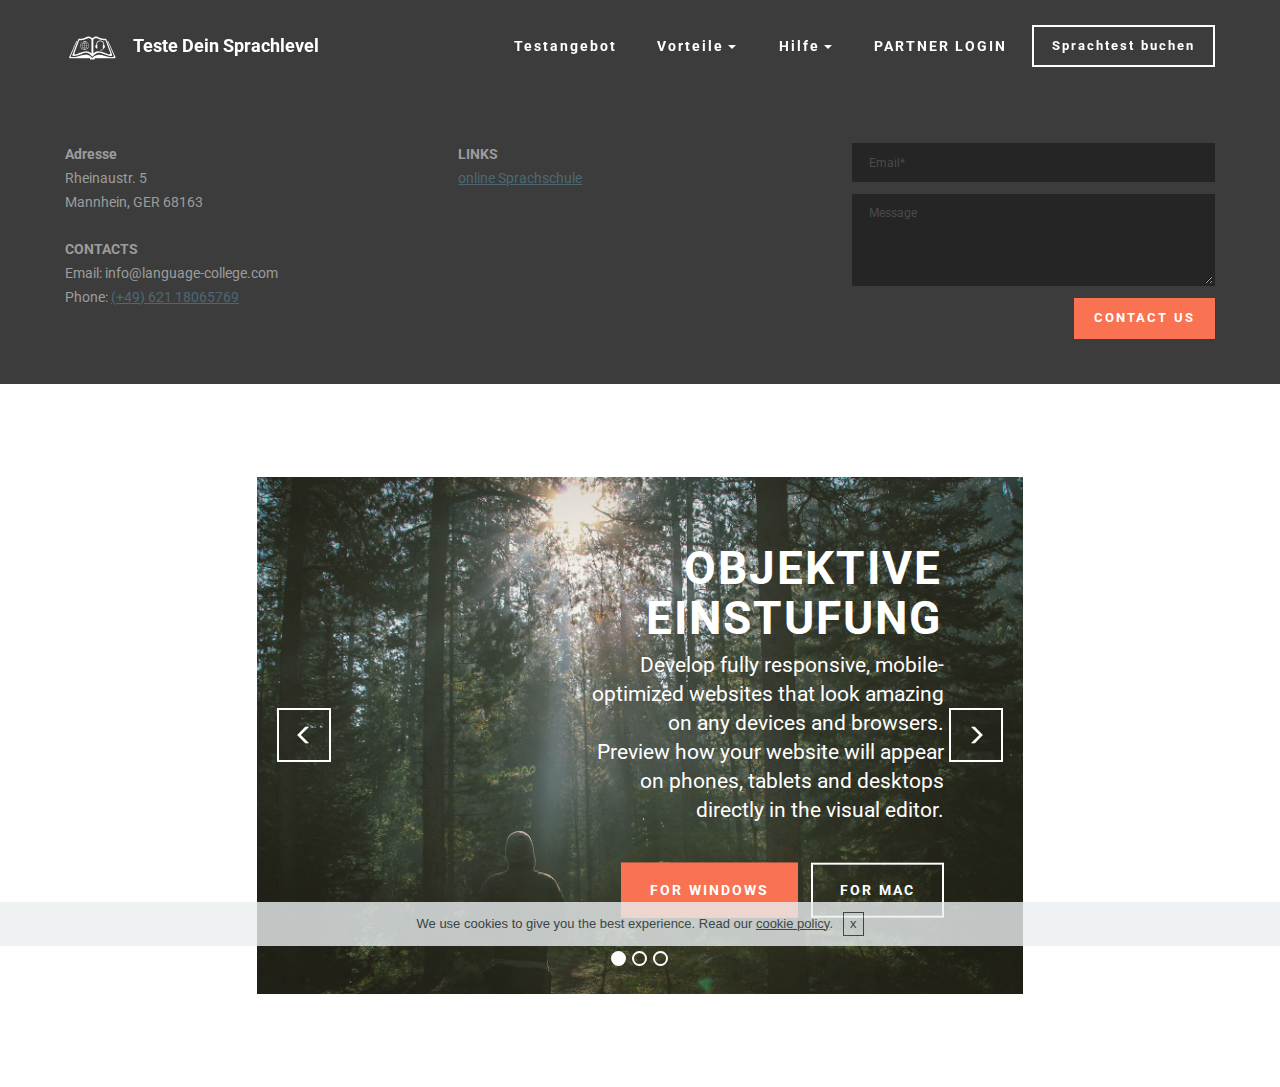
==== commit ca371b9c: "create github pages" ====
--- a/page1.html
+++ b/page1.html
@@ -43,7 +43,7 @@
 
 </section>
 
-<section class="engine"><a href="https://mobirise.ws/o">best mobile website builder</a></section><section class="mbr-section mbr-section--relative mbr-section--fixed-size mbr-after-navbar" id="contacts3-g" data-rv-view="30" style="background-color: rgb(60, 60, 60);">
+<section class="engine"><a href="https://mobirise.ws/g">how to create own website</a></section><section class="mbr-section mbr-section--relative mbr-section--fixed-size mbr-after-navbar" id="contacts3-g" data-rv-view="30" style="background-color: rgb(60, 60, 60);">
     
     <div class="mbr-section__container container">
         <div class="mbr-contacts mbr-contacts--wysiwyg row" style="padding-top: 45px; padding-bottom: 45px;">
@@ -65,7 +65,7 @@
                     <div class="hide" data-form-alert-success="true">Thanks for filling out form!</div>
                 </div>
                 <form action="https://mobirise.com/" method="post" data-form-title="MESSAGE">
-                    <input type="hidden" value="ZUxtruCkhnBNxUwou4GzDsXMW1jZRFucqHpQCYQnk+NSFIySxIh+TwxcKtMD9xpmHl1FUd7HIcWRL0syQinJPswpUtrcHqzlg+A+Mhi7OzvmgWPdeoBjNC7P15YC326x" data-form-email="true">
+                    <input type="hidden" value="B8gqP/W4UWeikN0YNAz47lHilG5F8PoKda6fCi8q7EOWUEfIGW51DQ4LPNieW4bGgs3od9jWrs7jb+Z28op6y3XzvYXkeem0zDv1psQRnosjAfczGml0kSC42mfQVH4w" data-form-email="true">
                     
                     <div class="form-group">
                         <input type="email" class="form-control input-sm input-inverse" name="email" required="" placeholder="Email*" data-form-field="Email">
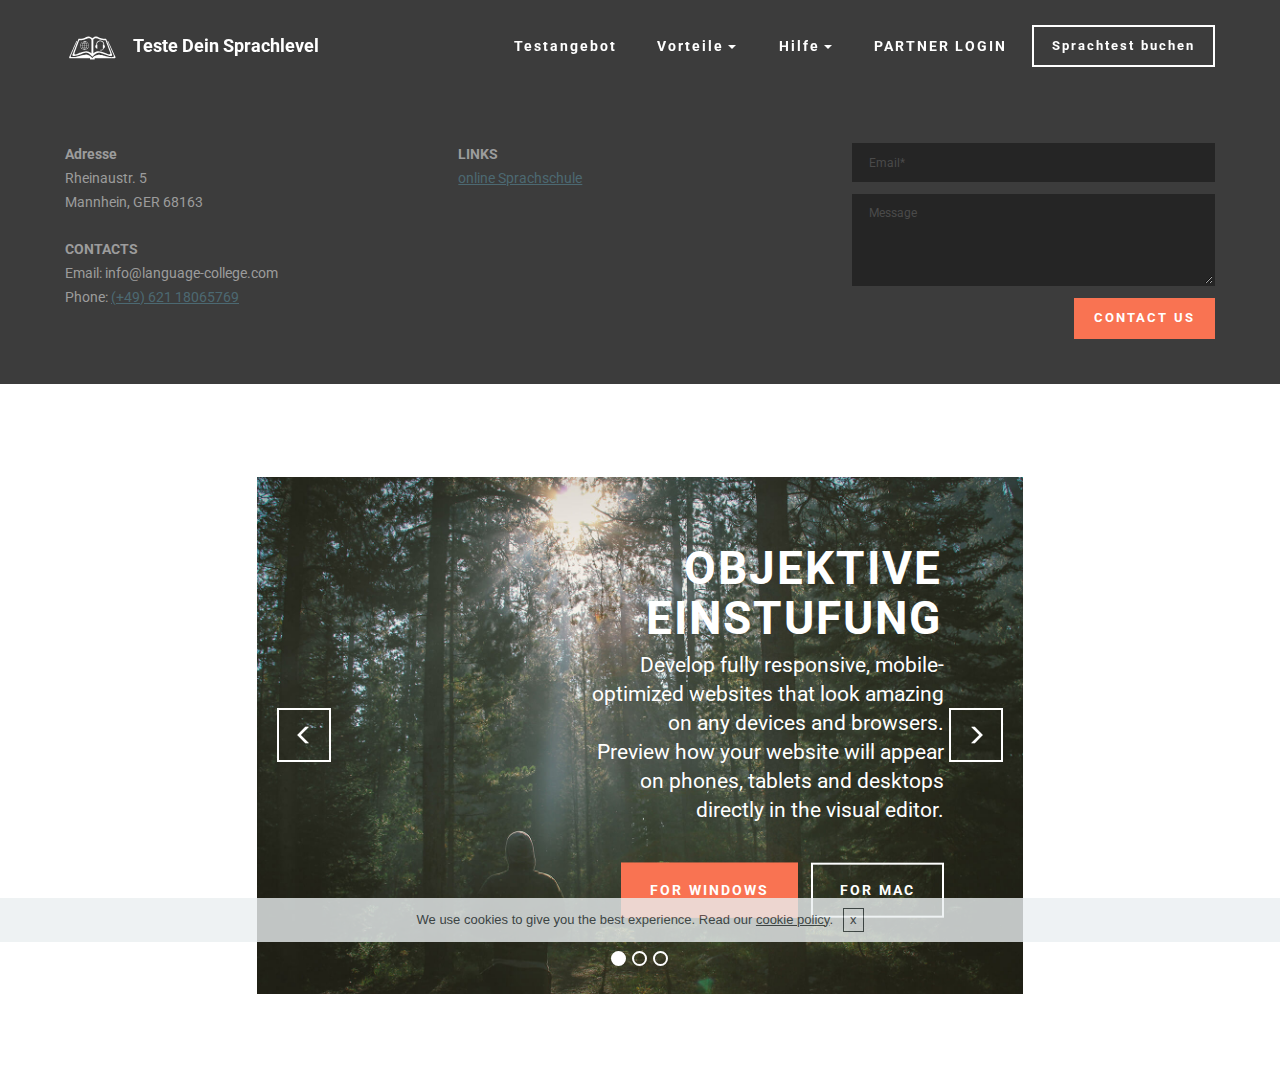
==== commit 0d154bfa: "create github pages" ====
--- a/page1.html
+++ b/page1.html
@@ -43,7 +43,7 @@
 
 </section>
 
-<section class="engine"><a href="https://mobirise.ws/g">how to create own website</a></section><section class="mbr-section mbr-section--relative mbr-section--fixed-size mbr-after-navbar" id="contacts3-g" data-rv-view="30" style="background-color: rgb(60, 60, 60);">
+<section class="engine"><a href="https://mobirise.ws/k">develop your own website</a></section><section class="mbr-section mbr-section--relative mbr-section--fixed-size mbr-after-navbar" id="contacts3-g" data-rv-view="30" style="background-color: rgb(60, 60, 60);">
     
     <div class="mbr-section__container container">
         <div class="mbr-contacts mbr-contacts--wysiwyg row" style="padding-top: 45px; padding-bottom: 45px;">
@@ -65,7 +65,7 @@
                     <div class="hide" data-form-alert-success="true">Thanks for filling out form!</div>
                 </div>
                 <form action="https://mobirise.com/" method="post" data-form-title="MESSAGE">
-                    <input type="hidden" value="B8gqP/W4UWeikN0YNAz47lHilG5F8PoKda6fCi8q7EOWUEfIGW51DQ4LPNieW4bGgs3od9jWrs7jb+Z28op6y3XzvYXkeem0zDv1psQRnosjAfczGml0kSC42mfQVH4w" data-form-email="true">
+                    <input type="hidden" value="jb4qMNmJ53ws4gLQd0+dkn3DiaF9SXWLd+UyzwCl7vKmyHmePezQjCIZZUe8Nv0d5jbsMTZskKigj1wmlGaTogoX3+9198S+Yczea63ZuP/xRxoE7N5Ii8maJmidJMpX" data-form-email="true">
                     
                     <div class="form-group">
                         <input type="email" class="form-control input-sm input-inverse" name="email" required="" placeholder="Email*" data-form-field="Email">
